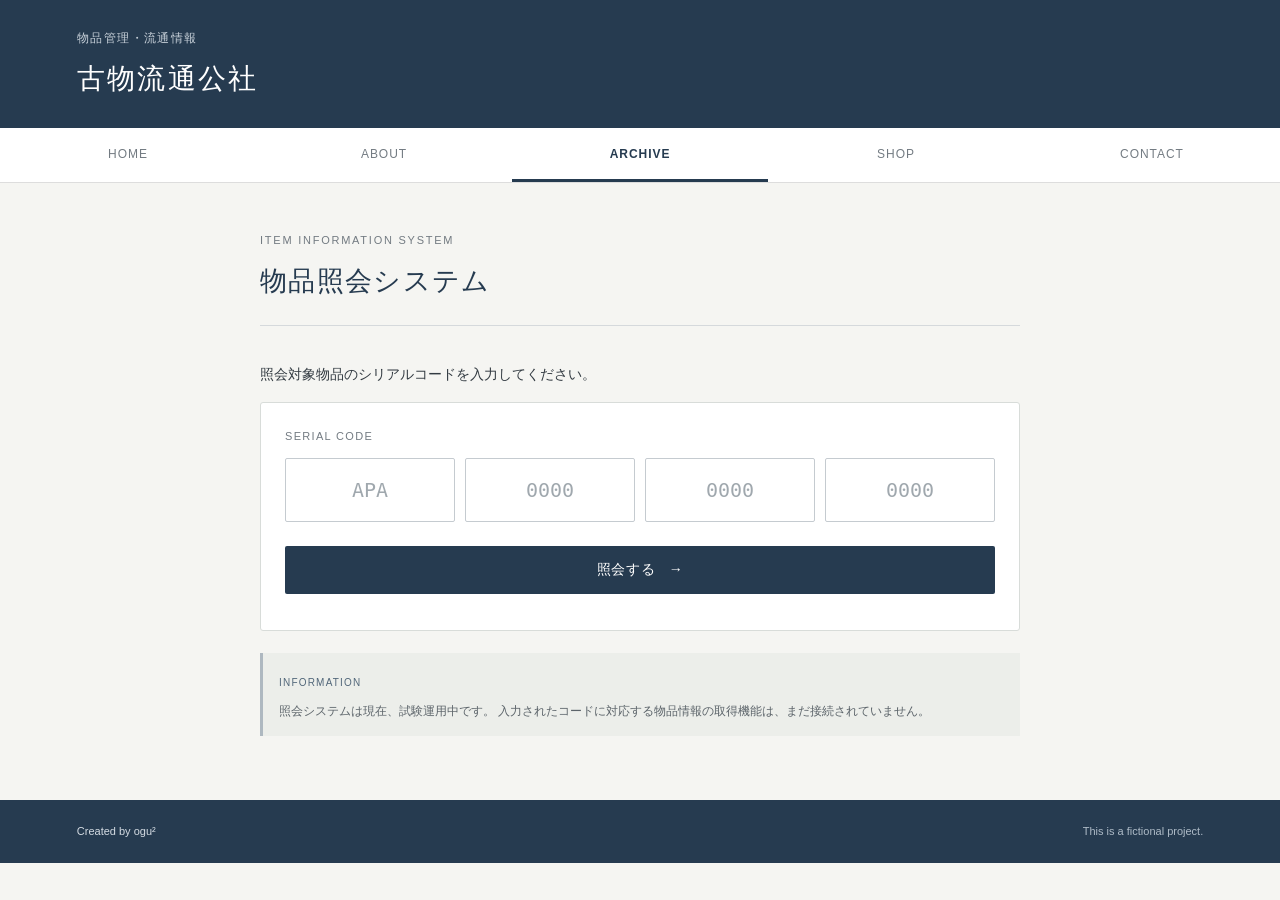
==== archive.html @ 0b213d84 "シリアルコード入力フォームのプレースホルダーを「ARC」から「APA」に変更" ====
<!DOCTYPE html>
<html lang="ja">
<head>
  <meta charset="UTF-8">
  <meta name="viewport" content="width=device-width, initial-scale=1">
  <meta name="description" content="古物流通公社の物品照会システムです。シリアルコードから物品情報を照会できます。">
  <title>物品照会 | 古物流通公社</title>
  <link rel="stylesheet" href="style.css">
</head>

<body>
  <!-- ヘッダー -->
  <header>
    <p>物品管理・流通情報</p>
    <h1>古物流通公社</h1>
  </header>

  <!-- ナビゲーション -->
  <nav aria-label="メインナビゲーション">
    <a href="index.html">HOME</a>
    <a href="about.html">ABOUT</a>
    <a href="archive.html">ARCHIVE</a>
    <a href="shop.html">SHOP</a>
    <a href="contact.html">CONTACT</a>
  </nav>

  <!-- メインコンテンツ -->
  <main class="archive-main">
    <div class="page-heading">
      <p>ITEM INFORMATION SYSTEM</p>
      <h2>物品照会システム</h2>
    </div>

    <p class="archive-description">
      照会対象物品のシリアルコードを入力してください。
    </p>

    <!-- シリアルコード入力フォーム -->
    <form id="serial-form" class="serial-form">
      <label class="serial-label" for="serial-part-1">
        SERIAL CODE
      </label>

      <div class="serial-inputs">
        <input
          id="serial-part-1"
          name="serial-category"
          type="text"
          class="serial-part"
          maxlength="3"
          placeholder="APA"
          aria-label="分類記号3文字"
          autocomplete="off"
          autocapitalize="characters"
          spellcheck="false"
          required
        >

        <input
          id="serial-part-2"
          name="serial-number-1"
          type="text"
          class="serial-part"
          maxlength="4"
          inputmode="numeric"
          placeholder="0000"
          aria-label="個別番号1"
          autocomplete="off"
          required
        >

        <input
          id="serial-part-3"
          name="serial-number-2"
          type="text"
          class="serial-part"
          maxlength="4"
          inputmode="numeric"
          placeholder="0000"
          aria-label="個別番号2"
          autocomplete="off"
          required
        >

        <input
          id="serial-part-4"
          name="serial-number-3"
          type="text"
          class="serial-part"
          maxlength="4"
          inputmode="numeric"
          placeholder="0000"
          aria-label="個別番号3"
          autocomplete="off"
          required
        >
      </div>

      <button type="submit">
        照会する <span aria-hidden="true">→</span>
      </button>

      <p id="serial-message" aria-live="polite"></p>
    </form>

    <!-- 照会に関する案内 -->
    <div class="archive-notice">
      <span>INFORMATION</span>
      <p>
        照会システムは現在、試験運用中です。
        入力されたコードに対応する物品情報の取得機能は、まだ接続されていません。
      </p>
    </div>
  </main>

  <!-- フッター -->
  <footer>
    <div>Created by ogu²</div>
    <div class="fiction-note">This is a fictional project.</div>
  </footer>

  <script>
    (() => {
      /* ナビゲーション制御 */
      const nav = document.querySelector("nav");
      if (!nav) return;

      const links = [...nav.querySelectorAll("a")];

      const currentPage =
        window.location.pathname.split("/").pop() || "index.html";

      const foundIndex = links.findIndex(
        link => link.getAttribute("href") === currentPage
      );

      const currentIndex = foundIndex >= 0 ? foundIndex : 0;

      links.forEach((link, index) => {
        const isCurrentPage = index === currentIndex;

        link.classList.toggle("active", isCurrentPage);

        if (isCurrentPage) {
          link.setAttribute("aria-current", "page");
        } else {
          link.removeAttribute("aria-current");
        }
      });

      function highlightLink(index) {
        nav.style.setProperty("--active-index", index);
      }

      function resetHighlight() {
        nav.style.setProperty("--active-index", currentIndex);
      }

      resetHighlight();

      links.forEach((link, index) => {
        link.addEventListener("mouseenter", () => {
          highlightLink(index);
        });

        link.addEventListener("focus", () => {
          highlightLink(index);
        });
      });

      nav.addEventListener("mouseleave", resetHighlight);

      nav.addEventListener("focusout", event => {
        if (!nav.contains(event.relatedTarget)) {
          resetHighlight();
        }
      });

      /* シリアルコード入力制御 */
      const form = document.getElementById("serial-form");
      const parts = [...document.querySelectorAll(".serial-part")];
      const message = document.getElementById("serial-message");

      if (!form || parts.length !== 4 || !message) return;

      parts.forEach((input, index) => {
        input.addEventListener("input", () => {
          const previousValue = input.value;

          if (index === 0) {
            input.value = previousValue
              .replace(/[^a-zA-Z]/g, "")
              .toUpperCase()
              .slice(0, 3);
          } else {
            input.value = previousValue
              .replace(/\D/g, "")
              .slice(0, 4);
          }

          message.textContent = "";

          if (
            input.value.length === input.maxLength &&
            index < parts.length - 1
          ) {
            parts[index + 1].focus();
          }
        });

        input.addEventListener("keydown", event => {
          if (
            event.key === "Backspace" &&
            input.value === "" &&
            index > 0
          ) {
            parts[index - 1].focus();
          }

          if (event.key === "ArrowLeft" && index > 0) {
            parts[index - 1].focus();
          }

          if (
            event.key === "ArrowRight" &&
            index < parts.length - 1
          ) {
            parts[index + 1].focus();
          }
        });
      });

      /* 照会処理：現在は仮動作 */
      form.addEventListener("submit", event => {
        event.preventDefault();

        const code = parts
          .map(input => input.value)
          .join("-");

        message.textContent = "照会システム未接続：" + code;
      });
    })();
  </script>
</body>
</html>
---- style.css ----
/* ==============================
   古物流通公社：共通デザイン
   ============================== */

* {
  box-sizing: border-box;
}

:root {
  --color-navy: #263b50;
  --color-navy-hover: #354e67;
  --color-text: #333b42;
  --color-muted: #737b82;
  --color-border: #d5d9dc;
  --color-background: #f5f5f2;
  --color-white: #ffffff;
}

body {
  margin: 0;
  background: var(--color-background);
  color: var(--color-text);
  font-family: "Yu Gothic", "Hiragino Kaku Gothic ProN", sans-serif;
  line-height: 1.8;
}

/* ヘッダー */

header {
  padding: 28px 6% 24px;
  background: var(--color-navy);
  color: var(--color-white);
}

header p {
  margin: 0 0 4px;
  color: #c7d0d9;
  font-size: 12px;
  letter-spacing: 0.12em;
}

header h1 {
  margin: 0;
  font-size: 28px;
  font-weight: 500;
  letter-spacing: 0.08em;
}

/* ナビゲーション */

nav {
  --active-index: 0;

  position: relative;
  display: grid;
  grid-template-columns: repeat(5, minmax(0, 1fr));
  width: 100%;
  padding: 0;
  background: var(--color-white);
  border-bottom: 1px solid #ddd;
}

nav a {
  display: flex;
  align-items: center;
  justify-content: center;
  min-width: 0;
  min-height: 54px;
  color: var(--color-muted);
  font-size: 12px;
  letter-spacing: 0.08em;
  text-decoration: none;
  transition: color 0.2s ease;
}

nav a:hover,
nav a:focus-visible {
  color: var(--color-navy);
}

nav a.active {
  color: var(--color-navy);
  font-weight: 700;
}

nav::after {
  content: "";
  position: absolute;
  left: 0;
  bottom: 0;
  width: 20%;
  height: 3px;
  background: var(--color-navy);
  transform: translateX(calc(var(--active-index) * 100%));
  transition: transform 0.4s cubic-bezier(0.22, 1, 0.36, 1);
  pointer-events: none;
}

/* メインコンテンツ */

main {
  width: 88%;
  max-width: 1100px;
  min-height: 55vh;
  margin: 0 auto;
  padding: 48px 0 64px;
}

.page-heading {
  margin-bottom: 36px;
  padding-bottom: 20px;
  border-bottom: 1px solid var(--color-border);
}

.page-heading p {
  margin: 0 0 6px;
  color: var(--color-muted);
  font-size: 11px;
  letter-spacing: 0.16em;
}

.page-heading h2 {
  margin: 0;
  color: var(--color-navy);
  font-size: 27px;
  font-weight: 500;
  letter-spacing: 0.05em;
}

h3 {
  color: var(--color-navy);
  font-size: 18px;
  font-weight: 500;
}

/* 共通セクション */

section {
  margin-bottom: 24px;
  padding: 24px;
  background: var(--color-white);
  border: 1px solid #deded9;
}

section h3 {
  margin-top: 0;
  padding-bottom: 10px;
  border-bottom: 1px solid #ddd;
  font-size: 17px;
  font-weight: 500;
}

section p {
  font-size: 14px;
}

/* HOME：コンテンツ */

.home-main {
  width: 88%;
  max-width: 900px;
  margin-left: auto;
  margin-right: auto;
}

.item-info {
  margin: 20px 0;
  padding: 20px 24px;
  background: var(--color-white);
  border: 1px solid var(--color-border);
  border-left: 3px solid var(--color-navy);
  border-radius: 2px;
  color: var(--color-text);
  font-size: 14px;
  line-height: 2;
}

/* メイン内のリンク */

main a {
  color: var(--color-navy);
  text-underline-offset: 3px;
}

main a:hover {
  color: #526d87;
}

/* フッター */

footer {
  display: flex;
  justify-content: space-between;
  gap: 16px;
  padding: 22px 6%;
  background: var(--color-navy);
  color: #d5dce3;
  font-size: 11px;
}

.fiction-note {
  color: #aebbc7;
}

/* ARCHIVE：物品照会システム */

.archive-main {
  max-width: 760px;
}

.archive-title {
  display: flex;
  align-items: end;
  justify-content: space-between;
  gap: 16px;
  margin-top: 36px;
  padding-bottom: 14px;
  border-bottom: 1px solid #cfd3d5;
}

.archive-label {
  margin: 0 0 4px;
  color: var(--color-muted);
  font-size: 10px;
  letter-spacing: 0.14em;
}

.archive-title h3 {
  margin: 0;
  color: var(--color-navy);
  font-size: 20px;
  font-weight: 500;
}

.archive-number {
  color: var(--color-muted);
  font-size: 10px;
  white-space: nowrap;
}

.archive-description {
  margin: 24px 0 14px;
  font-size: 14px;
}

/* シリアルコード入力フォーム */

.serial-form {
  padding: 24px;
  background: var(--color-white);
  border: 1px solid #d8dcd9;
  border-radius: 3px;
}

.serial-label {
  display: block;
  margin-bottom: 12px;
  color: var(--color-muted);
  font-size: 11px;
  letter-spacing: 0.12em;
}

.serial-inputs {
  display: grid;
  grid-template-columns: repeat(4, minmax(0, 1fr));
  gap: 10px;
}

.serial-part {
  width: 100%;
  min-width: 0;
  height: 64px;
  padding: 8px 2px;
  border: 1px solid #c5cbd0;
  border-radius: 2px;
  background: var(--color-white);
  color: var(--color-navy);
  font-family: monospace;
  font-size: 20px;
  text-align: center;
  text-transform: uppercase;
  caret-color: transparent;
  transition: border-color 0.2s ease;
}

.serial-part::placeholder {
  color: #a0a8ae;
  opacity: 1;
}

.serial-part:focus {
  outline: 2px solid var(--color-navy);
  outline-offset: 1px;
  border-color: var(--color-navy);
}

.serial-format {
  margin: 12px 0 22px;
  color: var(--color-muted);
  font-size: 11px;
}

/* 照会ボタン */

#serial-form button {
  display: block;
  width: 100%;
  min-height: 48px;
  margin-top: 24px;
  padding: 12px 20px;
  border: 0;
  border-radius: 2px;
  background: var(--color-navy);
  color: var(--color-white);
  font-size: 14px;
  letter-spacing: 0.06em;
  cursor: pointer;
  transition: background 0.2s ease;
}

#serial-form button span {
  margin-left: 8px;
}

#serial-form button:hover {
  background: var(--color-navy-hover);
}

#serial-form button:focus-visible {
  outline: 2px solid var(--color-navy);
  outline-offset: 3px;
}

#serial-message {
  margin: 12px 0 0;
  font-size: 13px;
}

/* 照会に関する案内 */

.archive-notice {
  margin-top: 22px;
  padding: 14px 16px;
  border-left: 3px solid #aeb8c0;
  background: #eceeea;
}

.archive-notice span {
  color: #52677a;
  font-size: 10px;
  letter-spacing: 0.12em;
}

.archive-notice p {
  margin: 5px 0 0;
  color: #5c646a;
  font-size: 12px;
  line-height: 1.7;
}

/* SHOP：販売部門 */

.shop-main {
  max-width: 760px;
}

.shop-status {
  margin-top: 28px;
  padding: 28px 24px;
  background: var(--color-white);
  border: 1px solid #d8dcd9;
  border-left: 3px solid var(--color-navy);
  border-radius: 2px;
}

.shop-status-label {
  margin: 0 0 8px;
  color: var(--color-muted);
  font-size: 11px;
  letter-spacing: 0.14em;
}

.shop-status h3 {
  margin: 0 0 18px;
  padding-bottom: 16px;
  border-bottom: 1px solid var(--color-border);
  font-size: 23px;
  font-weight: 500;
}

.shop-status-message {
  margin: 0;
  color: #5c646a;
  font-size: 14px;
  line-height: 2;
}

.shop-status-info {
  margin-top: 24px;
  padding-top: 14px;
  border-top: 1px solid #e0e2df;
  color: var(--color-muted);
  font-size: 12px;
}

.shop-status-info p {
  margin: 4px 0;
}

/* スマートフォン対応 */

@media (max-width: 600px) {
  header {
    padding: 22px 5%;
  }

  header h1 {
    font-size: 23px;
  }

  nav a {
    min-height: 48px;
    font-size: 10px;
    letter-spacing: 0;
  }

  main {
    width: 90%;
    padding: 32px 0 48px;
  }

  .home-main {
    width: 90%;
  }

  .page-heading h2 {
    font-size: 23px;
  }

  .item-info {
    padding: 16px;
  }

  .archive-title {
    align-items: flex-start;
    flex-direction: column;
    gap: 6px;
  }

  .serial-form {
    padding: 16px 12px;
  }

  .serial-inputs {
    gap: 6px;
  }

  .serial-part {
    height: 54px;
    font-size: 16px;
  }

  .shop-status {
    padding: 22px 16px;
  }

  .shop-status h3 {
    font-size: 21px;
  }

  footer {
    flex-direction: column;
    gap: 4px;
  }
}
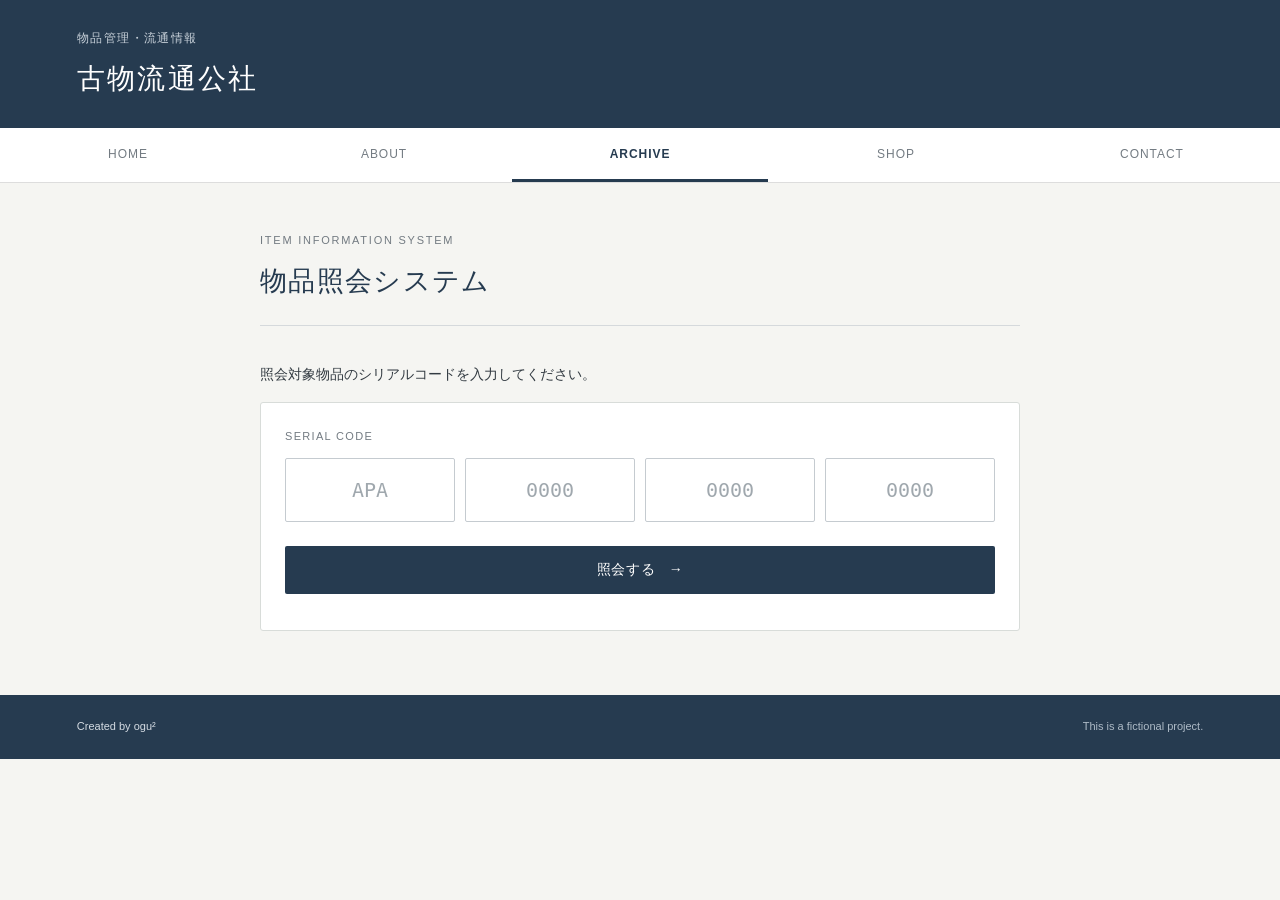
==== commit 08319abc: "archive.htmlから照会に関する案内を削除し、search.jsの読み込み成功メッセージを追加" ====
--- a/archive.html
+++ b/archive.html
@@ -104,14 +104,6 @@
       <p id="serial-message" aria-live="polite"></p>
     </form>
 
-    <!-- 照会に関する案内 -->
-    <div class="archive-notice">
-      <span>INFORMATION</span>
-      <p>
-        照会システムは現在、試験運用中です。
-        入力されたコードに対応する物品情報の取得機能は、まだ接続されていません。
-      </p>
-    </div>
   </main>
 
   <!-- フッター -->
@@ -120,9 +112,12 @@
     <div class="fiction-note">This is a fictional project.</div>
   </footer>
 
+  <script src="items.js"></script>
+  <script src="search.js"></script>
+
+  <!-- ナビゲーション制御 -->
   <script>
     (() => {
-      /* ナビゲーション制御 */
       const nav = document.querySelector("nav");
       if (!nav) return;
 
@@ -137,6 +132,7 @@
 
       const currentIndex = foundIndex >= 0 ? foundIndex : 0;
 
+      // 現在のページを設定
       links.forEach((link, index) => {
         const isCurrentPage = index === currentIndex;
 
@@ -149,10 +145,12 @@
         }
       });
 
+      // 下線を移動
       function highlightLink(index) {
         nav.style.setProperty("--active-index", index);
       }
 
+      // 現在のページの位置に戻す
       function resetHighlight() {
         nav.style.setProperty("--active-index", currentIndex);
       }
@@ -176,72 +174,8 @@
           resetHighlight();
         }
       });
-
-      /* シリアルコード入力制御 */
-      const form = document.getElementById("serial-form");
-      const parts = [...document.querySelectorAll(".serial-part")];
-      const message = document.getElementById("serial-message");
-
-      if (!form || parts.length !== 4 || !message) return;
-
-      parts.forEach((input, index) => {
-        input.addEventListener("input", () => {
-          const previousValue = input.value;
-
-          if (index === 0) {
-            input.value = previousValue
-              .replace(/[^a-zA-Z]/g, "")
-              .toUpperCase()
-              .slice(0, 3);
-          } else {
-            input.value = previousValue
-              .replace(/\D/g, "")
-              .slice(0, 4);
-          }
-
-          message.textContent = "";
-
-          if (
-            input.value.length === input.maxLength &&
-            index < parts.length - 1
-          ) {
-            parts[index + 1].focus();
-          }
-        });
-
-        input.addEventListener("keydown", event => {
-          if (
-            event.key === "Backspace" &&
-            input.value === "" &&
-            index > 0
-          ) {
-            parts[index - 1].focus();
-          }
-
-          if (event.key === "ArrowLeft" && index > 0) {
-            parts[index - 1].focus();
-          }
-
-          if (
-            event.key === "ArrowRight" &&
-            index < parts.length - 1
-          ) {
-            parts[index + 1].focus();
-          }
-        });
-      });
-
-      /* 照会処理：現在は仮動作 */
-      form.addEventListener("submit", event => {
-        event.preventDefault();
-
-        const code = parts
-          .map(input => input.value)
-          .join("-");
-
-        message.textContent = "照会システム未接続：" + code;
-      });
     })();
   </script>
+
 </body>
 </html>
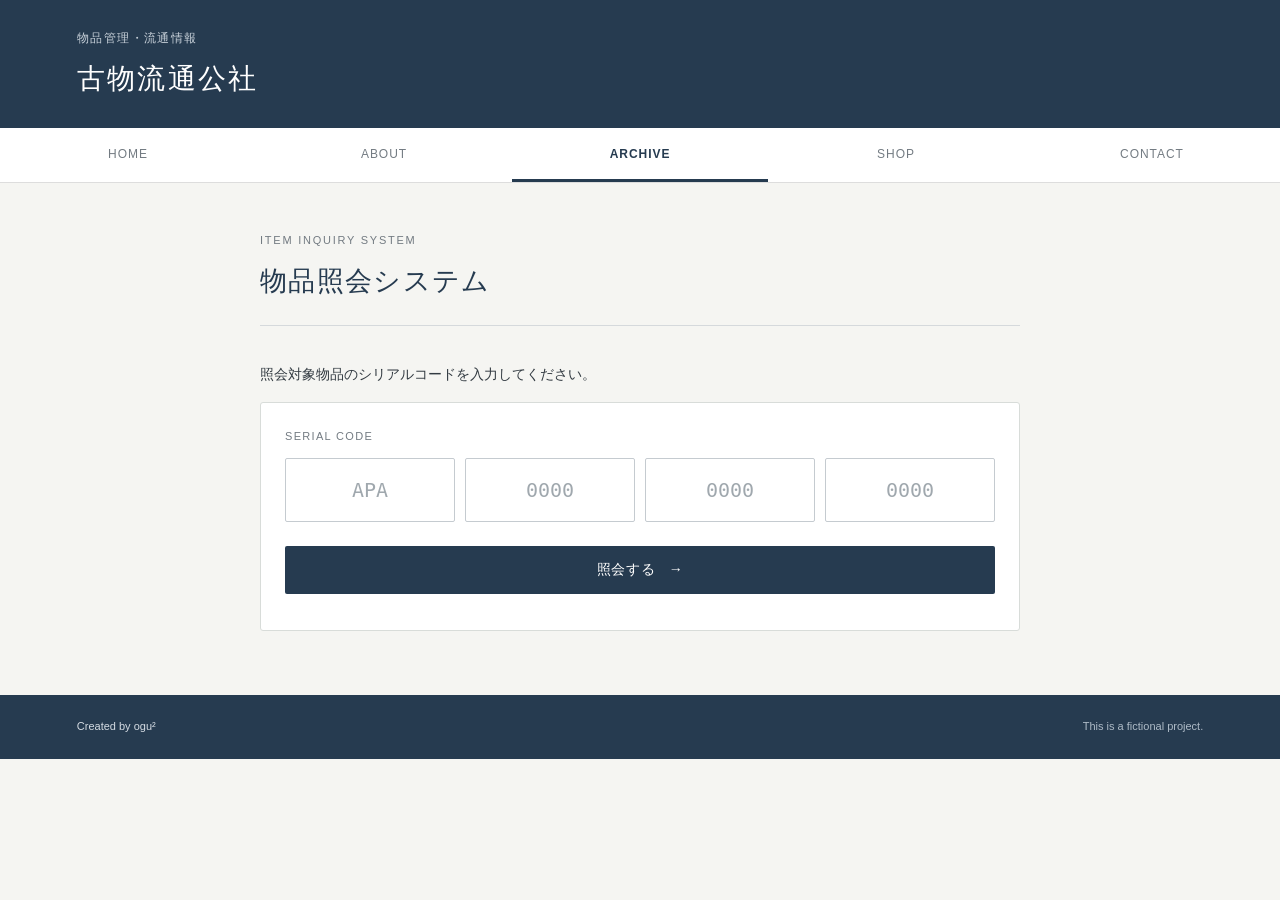
==== commit 5586540e: "archive.htmlとcontact.htmlの見出しを更新し、システムの名称を明確化しました。" ====
--- a/archive.html
+++ b/archive.html
@@ -5,7 +5,7 @@
   <meta charset="UTF-8">
   <meta name="viewport" content="width=device-width, initial-scale=1">
   <meta name="description" content="古物流通公社の物品照会システムです。シリアルコードから物品情報を照会できます。">
-  <title>物品照会 | 古物流通公社</title>
+  <title>ARCHIVE | 古物流通公社</title>
   <link rel="stylesheet" href="style.css">
 </head>
 
@@ -28,7 +28,7 @@
   <!-- メインコンテンツ -->
   <main class="archive-main">
     <div class="page-heading">
-      <p>ITEM INFORMATION SYSTEM</p>
+      <p>ITEM INQUIRY SYSTEM</p>
       <h2>物品照会システム</h2>
     </div>
 
--- a/style.css
+++ b/style.css
@@ -159,7 +159,7 @@
 
 .home-main {
   width: 88%;
-  max-width: 900px;
+  max-width: 760px;
   margin-left: auto;
   margin-right: auto;
 }
@@ -408,6 +408,20 @@
   margin: 4px 0;
 }
 
+/* CONTACT：お問い合わせ */
+
+.contact-main {
+  max-width: 760px;
+}
+
+.contact-main section {
+  margin-bottom: 24px;
+}
+
+.contact-main section:last-child {
+  margin-bottom: 0;
+}
+
 /* スマートフォン対応 */
 
 @media (max-width: 600px) {
